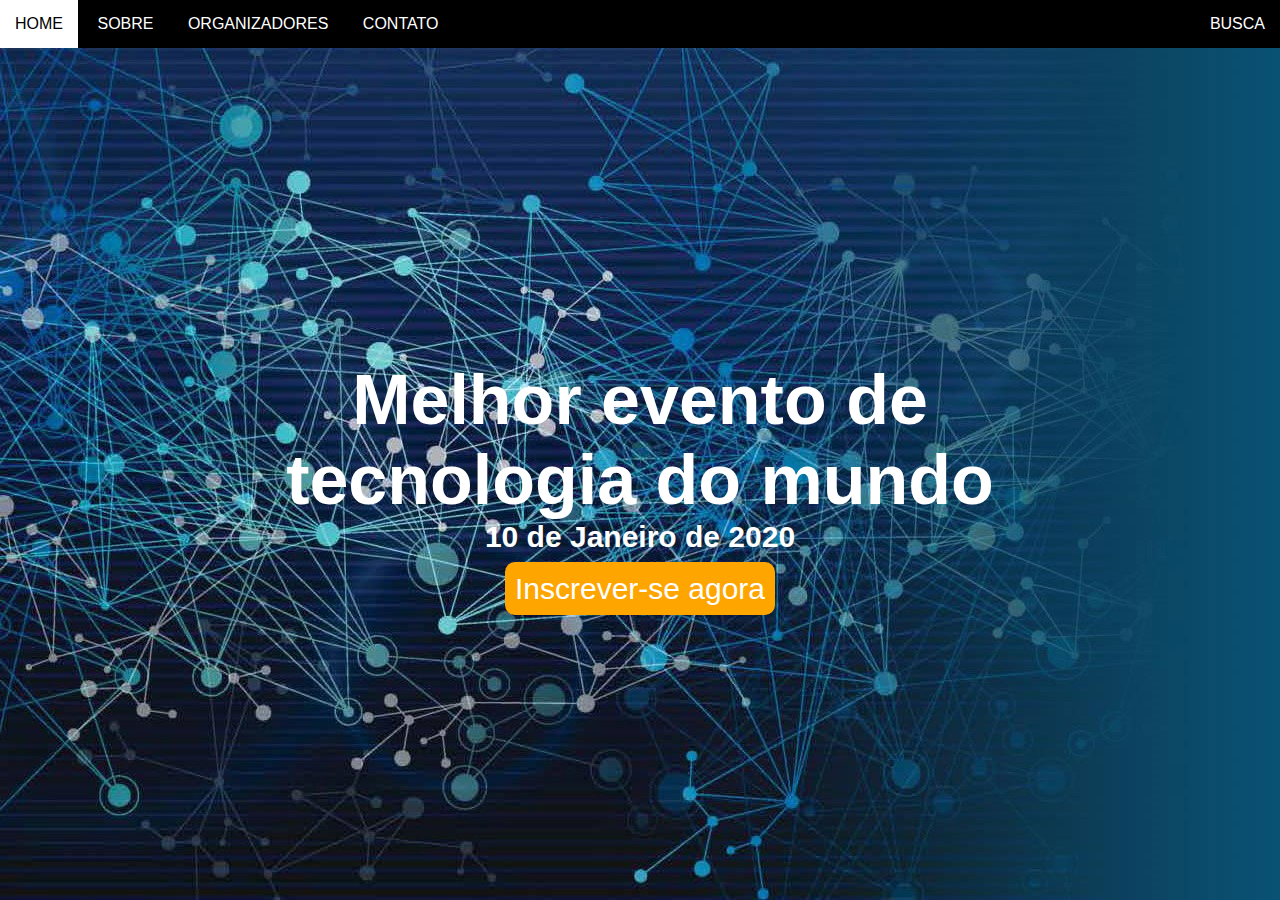
==== site--zero/index.html @ 1d3408f9 "Site feito durante a aula" ====
<!DOCTYPE html>
<html lang="en">
<head>
    <meta charset="UTF-8">
    <meta name="viewport" content="width=device-width, initial-scale=1.0">
    <meta http-equiv="X-UA-Compatible" content="ie=edge">
    <title>Primeiro Site</title>
    <link rel="stylesheet" href="assets/css/styles.css">
</head>
<body>

    <!--BARRA DE NAVEGAÇÃO-->
    <nav id="menu">
        <a href="#">Home</a>
        <a href="#">Sobre</a>
        <a href="#">Organizadores</a>
        <a href="#">Contato</a>
        <a class="right bg-red" href="#">Busca</a>
    </nav>
    <!--FIM BARRA DE NAVEGAÇÃO-->

    <!--SEÇÃO PRINCIPAL-->
<section id="principal">

    <div id="conteudo-principal">
        <h1>Melhor evento de <br/> tecnologia do mundo</h1>
        <h3>10 de Janeiro de 2020</h3>
        <a class="botao" href="#">Inscrever-se agora</a>
    </div>
    
</section>
    <!--FIM SEÇÃO PRINCIPAL-->
</body>
</html>
---- site--zero/assets/css/styles.css ----
body{
    margin: 0;
    font-family: Arial, Helvetica, sans-serif;
    background-color: #333;
}
h1,h2,h3,h4,h5,h6{
    margin: 0;
}
nav#menu{
    background-color: black;
    position: fixed;
    width: 100%;
    
}
nav#menu a{ 
    color: white;
    text-decoration: none;
    padding: 15px;
    text-transform: uppercase;
    display: inline-block;
    
}
nav#menu a:hover{
    background-color: white;
    color: black;

}
.right{
    float: right;
}

section#principal{
    height: 100vh;
    text-align: center;
    background-size:cover;
    color: white;
    background-image: url("../img/header-bg.jpg");

}
div#conteudo-principal{
    top: 40%;
    position: relative;
}

div#conteudo-principal h1{
    font-size: 70px;
}
div#conteudo-principal h3{
    font-size: 30px;
}

a.botao{
    background:orange;
    padding: 10px;
    color: white;
    text-decoration: none;
    font-size: 30px;
    border-radius: 10px;
    line-height: 70px;
}
a.botao:hover{
    background-color: orangered;
}
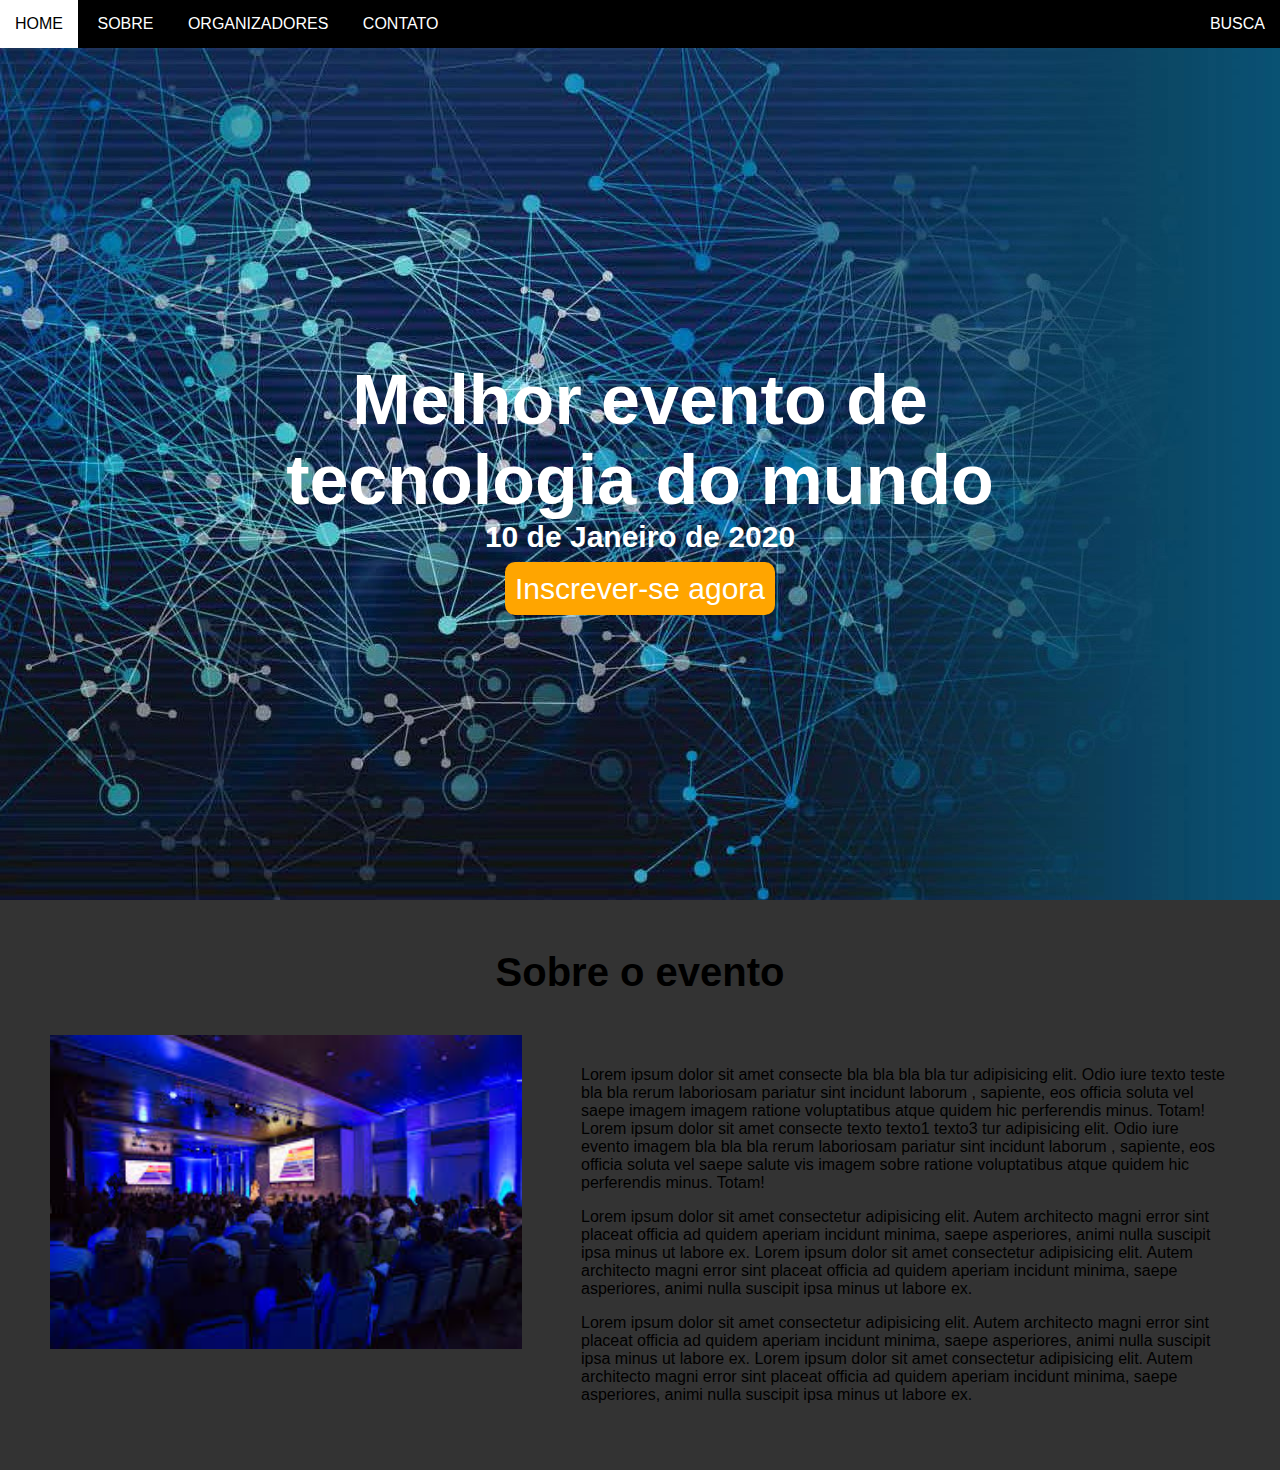
==== commit 1450f5cf: "atualização durante aula" ====
--- a/site--zero/index.html
+++ b/site--zero/index.html
@@ -6,6 +6,7 @@
     <meta http-equiv="X-UA-Compatible" content="ie=edge">
     <title>Primeiro Site</title>
     <link rel="stylesheet" href="assets/css/styles.css">
+    <link rel="icon" href="assets/img/icone.png" type="image/x-icon">
 </head>
 <body>
 
@@ -30,5 +31,50 @@
     
 </section>
     <!--FIM SEÇÃO PRINCIPAL-->
+
+<section id="sobre" class="bg-cinza">
+    <div class="conteudo">
+        <h1 class="titulo">Sobre o evento</h1>
+
+        <div style="width: 40%; margin-right: 5%; float: left;">
+           <img style="width: 100%;" src="assets/img/evento.jpeg" alt=""> 
+        </div>
+        
+        <div style="margin-top: 15px; width: 55%; float: right;">
+            <p> Lorem ipsum dolor sit amet consecte bla bla bla bla
+                tur adipisicing elit. Odio iure texto teste bla bla
+                rerum laboriosam pariatur sint incidunt laborum
+                , sapiente, eos officia soluta vel saepe imagem imagem
+                ratione voluptatibus atque quidem hic perferendis minus. Totam!
+                Lorem ipsum dolor sit amet consecte texto texto1 texto3
+                tur adipisicing elit. Odio iure evento imagem bla bla bla
+                rerum laboriosam pariatur sint incidunt laborum
+                , sapiente, eos officia soluta vel saepe salute vis imagem sobre 
+                ratione voluptatibus atque quidem hic perferendis minus. Totam!</p>
+            <p>
+                Lorem ipsum dolor sit amet consectetur adipisicing elit.
+                Autem architecto magni error sint placeat officia ad 
+                quidem aperiam incidunt minima,
+                saepe asperiores, animi nulla suscipit ipsa minus ut labore ex.
+                Lorem ipsum dolor sit amet consectetur adipisicing elit.
+                Autem architecto magni error sint placeat officia ad quidem 
+                aperiam incidunt minima,
+                saepe asperiores, animi nulla suscipit ipsa minus ut labore ex.
+            </p>
+            <p>
+                Lorem ipsum dolor sit amet consectetur adipisicing elit.
+                Autem architecto magni error sint placeat officia ad 
+                quidem aperiam incidunt minima,
+                saepe asperiores, animi nulla suscipit ipsa minus ut labore ex.
+                Lorem ipsum dolor sit amet consectetur adipisicing elit.
+                Autem architecto magni error sint placeat officia ad quidem 
+                aperiam incidunt minima,
+                saepe asperiores, animi nulla suscipit ipsa minus ut labore ex.
+            </p>   
+        </div>
+        
+    </div>
+</section>
+
 </body>
 </html>--- a/site--zero/assets/css/styles.css
+++ b/site--zero/assets/css/styles.css
@@ -2,6 +2,12 @@
     margin: 0;
     font-family: Arial, Helvetica, sans-serif;
     background-color: #333;
+}
+section:after{
+    clear: both;
+    content: "";
+    display: table;
+    padding-bottom: 50px;
 }
 h1,h2,h3,h4,h5,h6{
     margin: 0;
@@ -10,7 +16,7 @@
     background-color: black;
     position: fixed;
     width: 100%;
-    
+    z-index: 1;
 }
 nav#menu a{ 
     color: white;
@@ -61,3 +67,16 @@
 a.botao:hover{
     background-color: orangered;
 }
+/* ------------------Seção 2------------------------------------ */
+div.conteudo{
+    padding: 50px;
+}
+h1.titulo{
+    font-size: 40px;
+    text-align: center;
+    margin-bottom: 40px;
+}
+.bg-cinza{
+    background-color: #333;  
+}
+
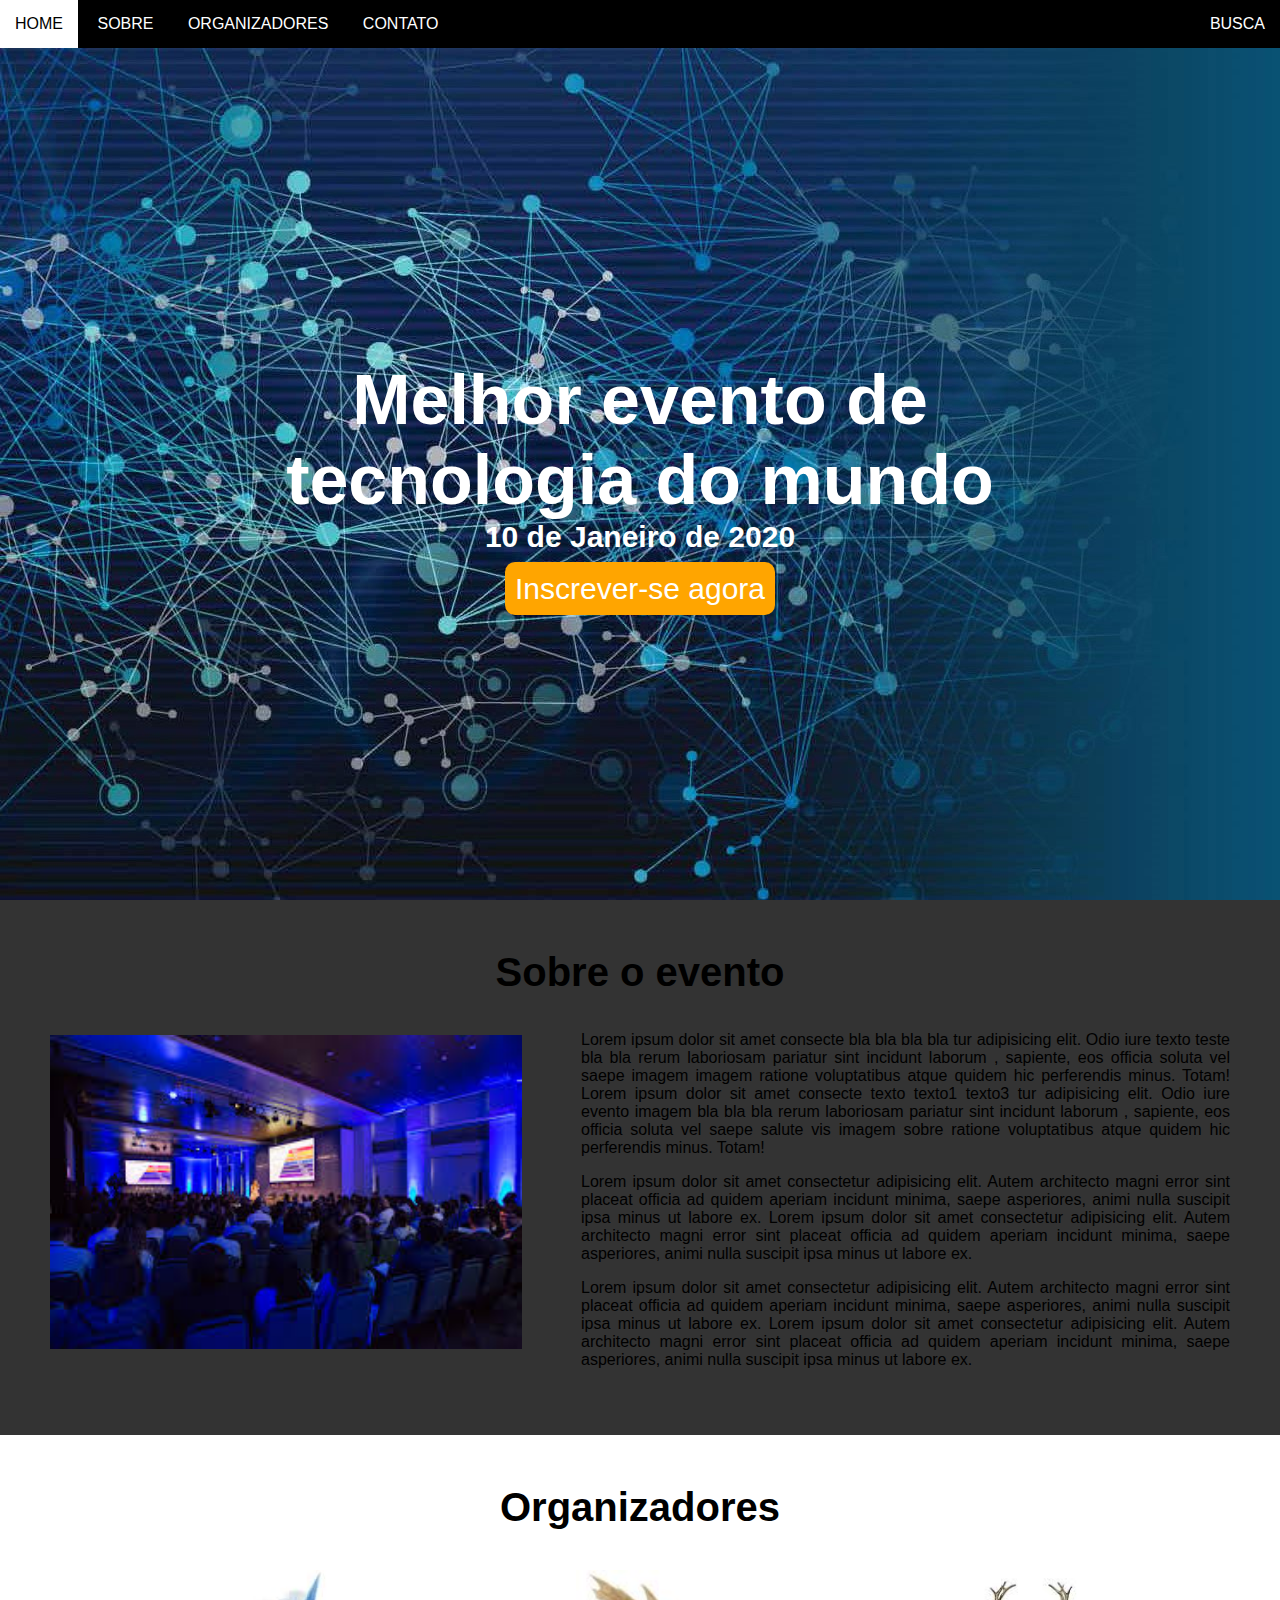
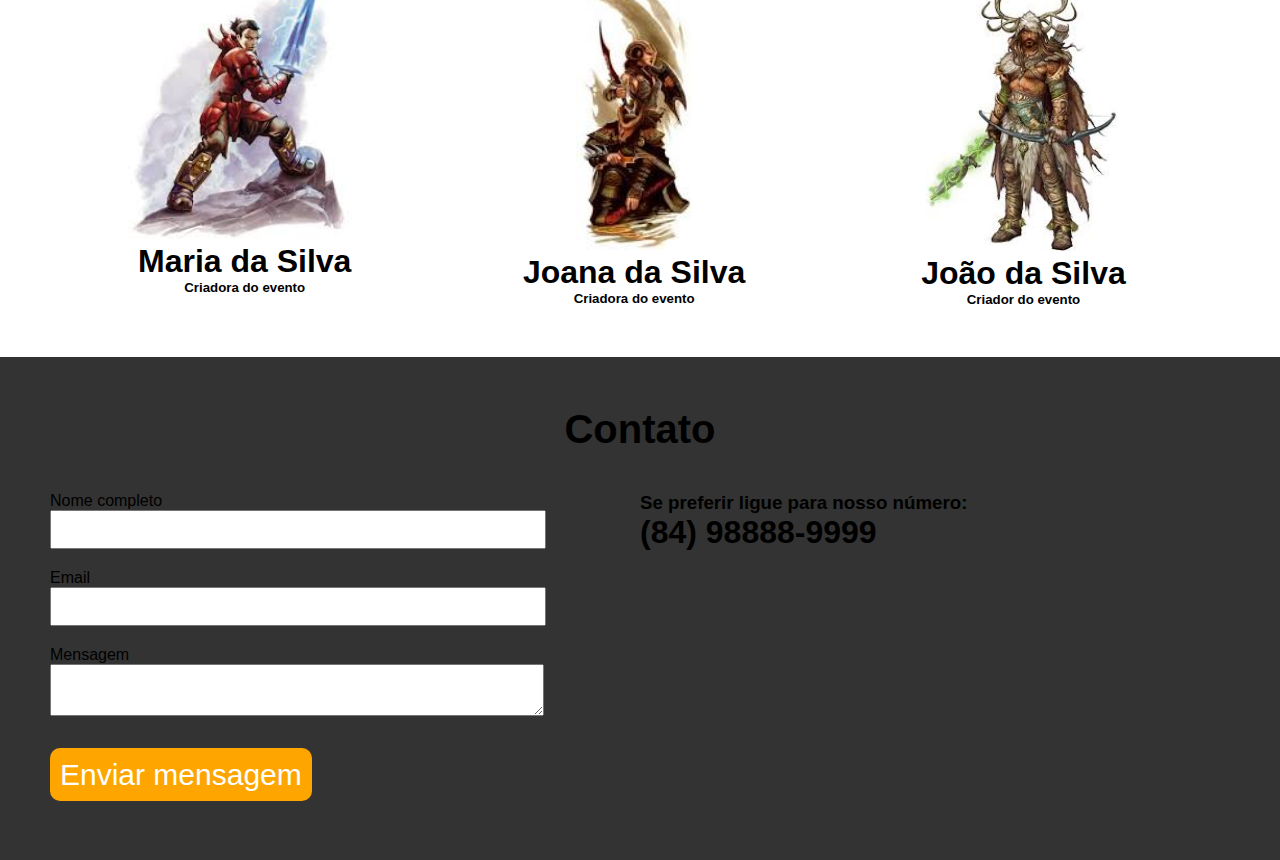
==== commit 2097c31e: "finalizado o templat da aula" ====
--- a/site--zero/index.html
+++ b/site--zero/index.html
@@ -13,9 +13,9 @@
     <!--BARRA DE NAVEGAÇÃO-->
     <nav id="menu">
         <a href="#">Home</a>
-        <a href="#">Sobre</a>
-        <a href="#">Organizadores</a>
-        <a href="#">Contato</a>
+        <a href="#sobre">Sobre</a>
+        <a href="#organizadores">Organizadores</a>
+        <a href="#contato">Contato</a>
         <a class="right bg-red" href="#">Busca</a>
     </nav>
     <!--FIM BARRA DE NAVEGAÇÃO-->
@@ -39,8 +39,7 @@
         <div style="width: 40%; margin-right: 5%; float: left;">
            <img style="width: 100%;" src="assets/img/evento.jpeg" alt=""> 
         </div>
-        
-        <div style="margin-top: 15px; width: 55%; float: right;">
+        <div style="margin-top: -20px; width: 55%; float: right;">
             <p> Lorem ipsum dolor sit amet consecte bla bla bla bla
                 tur adipisicing elit. Odio iure texto teste bla bla
                 rerum laboriosam pariatur sint incidunt laborum
@@ -76,5 +75,53 @@
     </div>
 </section>
 
+<section id="organizadores">
+    <div class="conteudo">
+        <h1 class="titulo">Organizadores</h1>
+
+        <div class="item">
+            <img style="width: 60%;" src="assets/img/perso1.jpeg" alt="">
+            <h1>Maria da Silva</h1>
+            <h5>Criadora do evento</h5>
+        </div>
+
+        <div class="item" >
+            <img style="width: 30%;" src="assets/img/perso2.jpeg" alt="">
+            <h1>Joana da Silva</h1>
+            <h5>Criadora do evento</h5>
+        </div>
+
+        <div class="item"> 
+            <img style="width: 50%;" src="assets/img/perso3.jpeg" alt="">
+            <h1>João da Silva</h1>
+            <h5>Criador do evento</h5>
+        </div>
+    </div>
+</section>
+
+<section id="contato"class="bg-cinza">
+    <div class="conteudo">
+            <h1 class="titulo">Contato</h1>
+
+            <div style="width: 50%; float:left">
+                <form action="">
+                    <label for="">Nome completo</label><br/>
+                    <input type="text"><br/>
+                    <label for="">Email</label><br/>
+                    <input type="email"><br/>
+                    <label for="">Mensagem</label><br/>
+                    <textarea name="" id=""></textarea><br/>
+                    <a class="botao" href="">Enviar mensagem</a>
+                </form>
+            </div>
+
+            <div style="width: 50%; float:right">
+                <h3> Se preferir ligue para nosso número:</h3>
+                <h1>(84) 98888-9999</h1>
+            </div>
+    </div>
+
+</section>
+
 </body>
 </html>--- a/site--zero/assets/css/styles.css
+++ b/site--zero/assets/css/styles.css
@@ -1,7 +1,7 @@
 body{
     margin: 0;
     font-family: Arial, Helvetica, sans-serif;
-    background-color: #333;
+    background-color: white;
 }
 section:after{
     clear: both;
@@ -67,16 +67,27 @@
 a.botao:hover{
     background-color: orangered;
 }
+.bg-cinza{
+    background-color: #333;  
+}
 /* ------------------Seção 2------------------------------------ */
 div.conteudo{
     padding: 50px;
+    text-align: justify;
 }
 h1.titulo{
     font-size: 40px;
     text-align: center;
     margin-bottom: 40px;
 }
-.bg-cinza{
-    background-color: #333;  
+/* ------------------Seção 3------------------------------------ */
+div.item{
+    width: 33%;
+    text-align: center;
+    float: left;
 }
-
+section#contato input, section#contato textarea{
+    padding: 10px;
+    width: 80%;
+    margin-bottom: 20px;
+}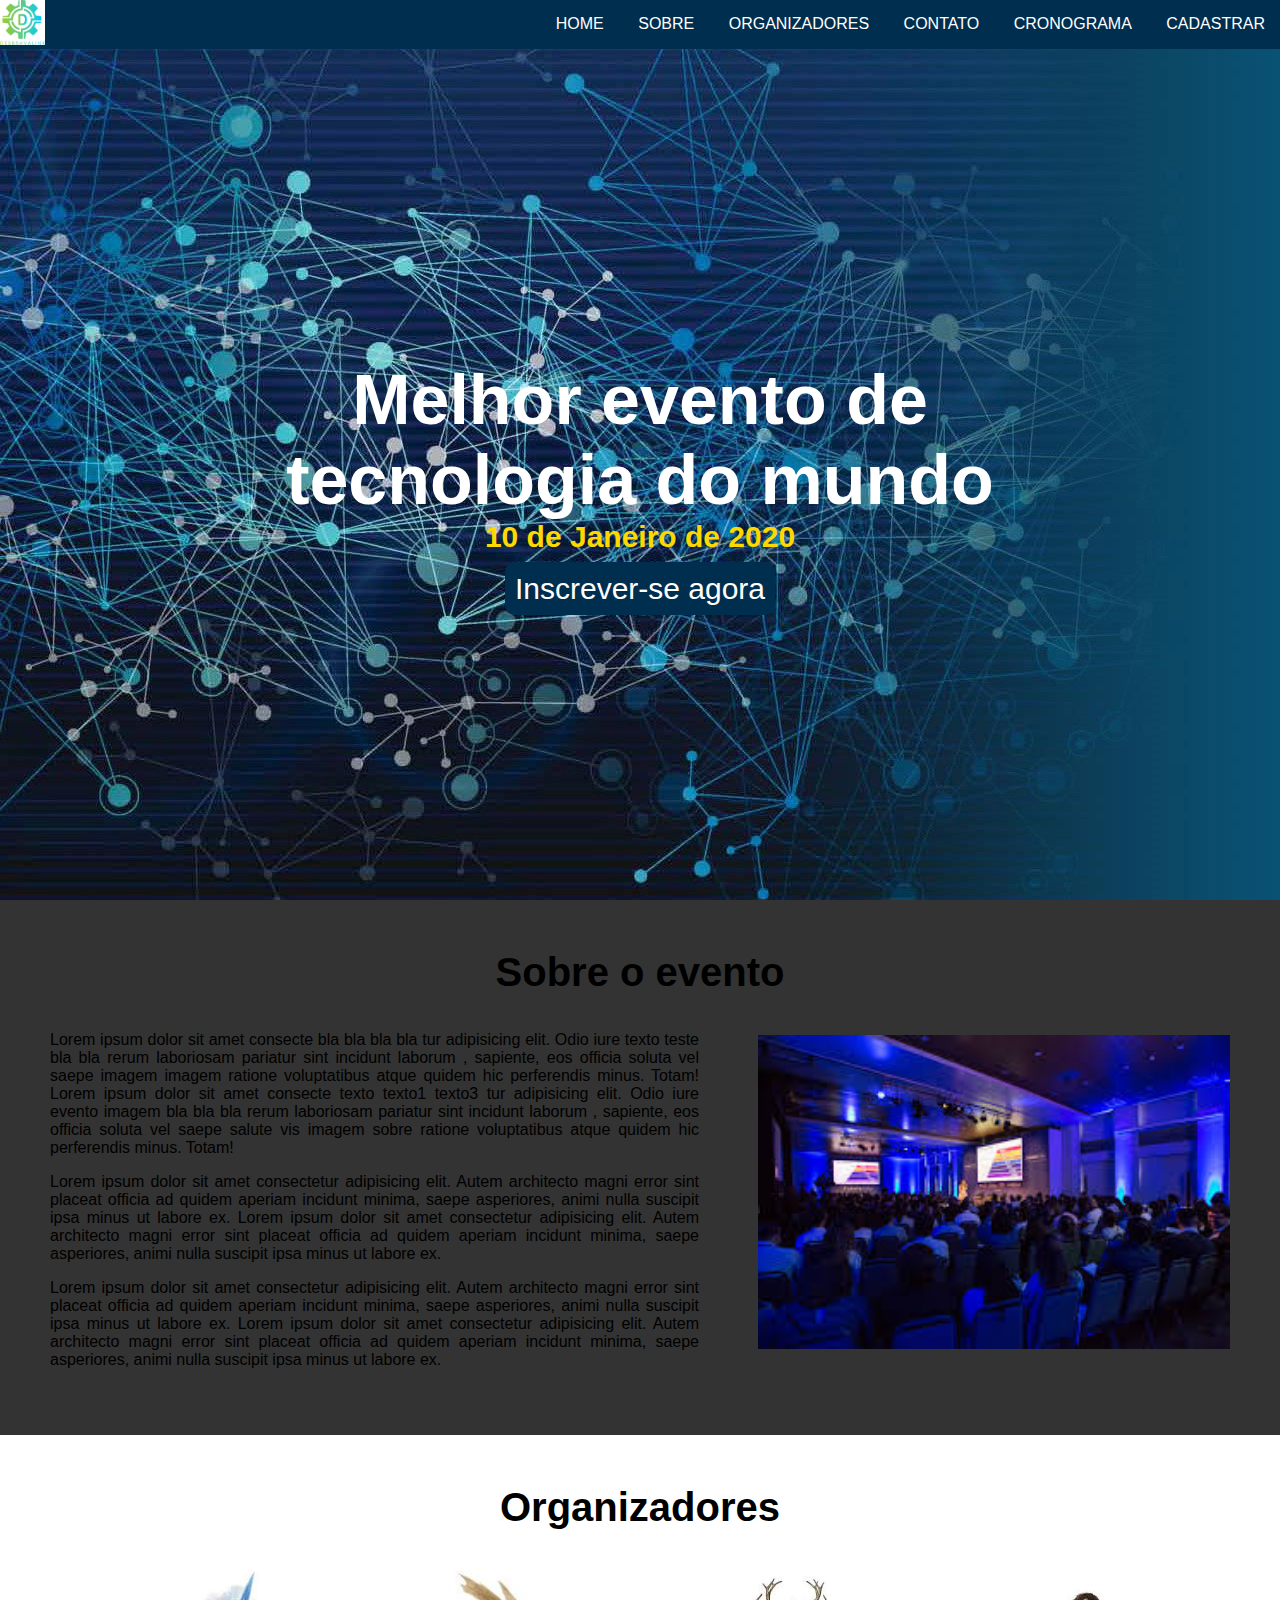
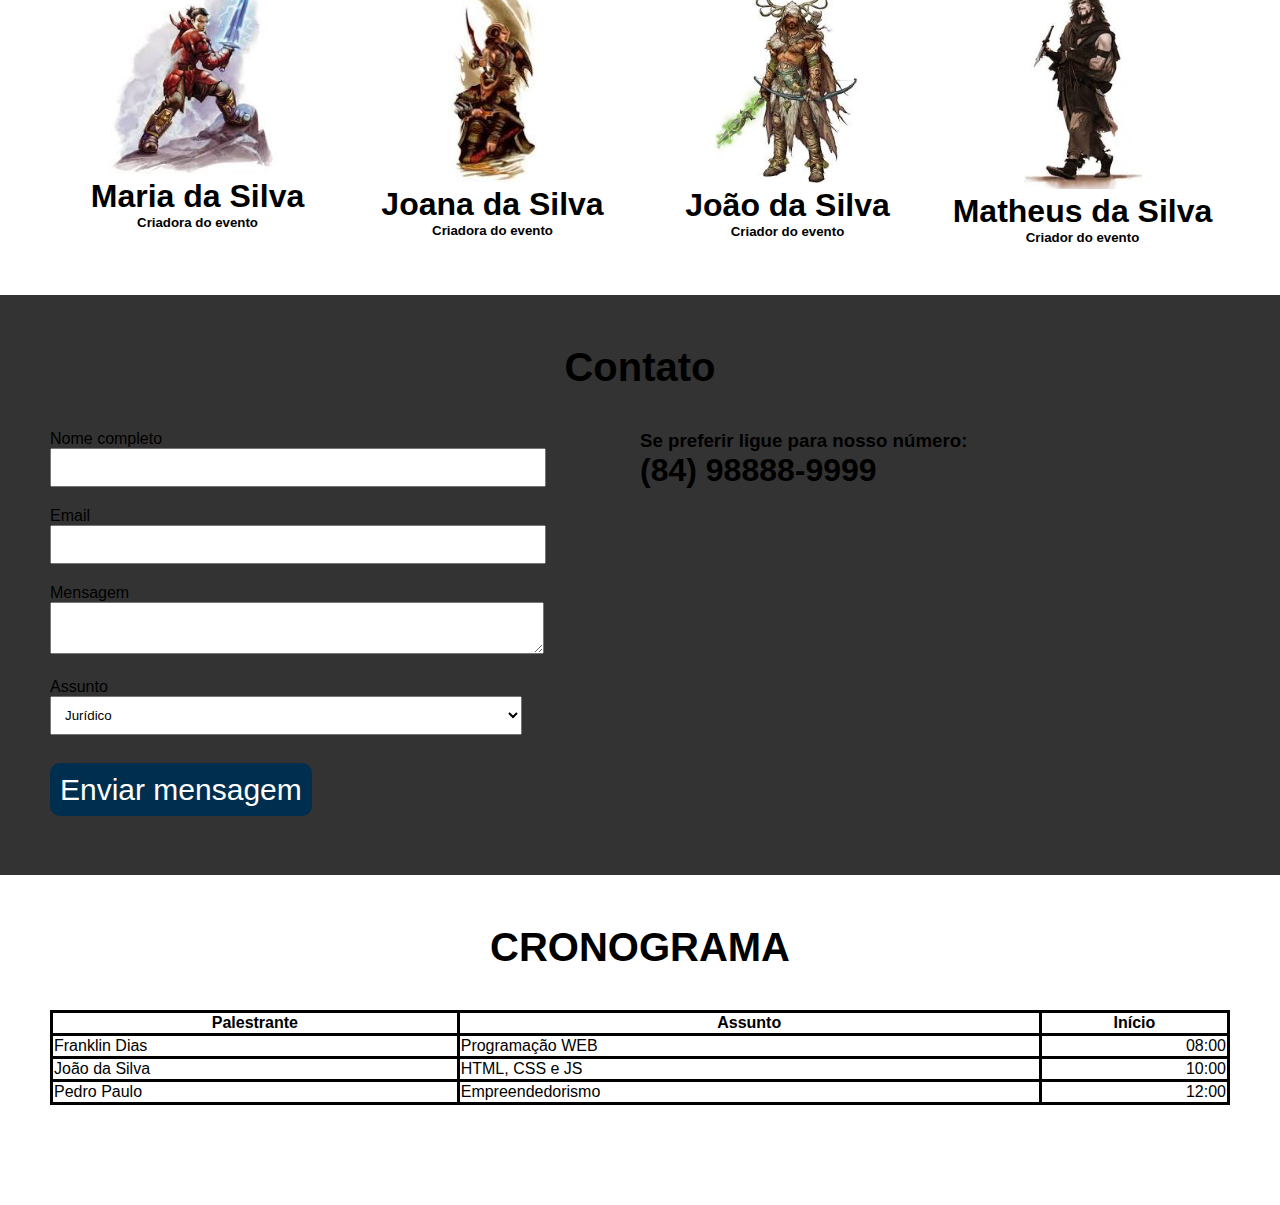
==== commit 5d12aada: "Trabalho avaliativo feito por Jóse Dênis e Matheus Santos" ====
--- a/site--zero/index.html
+++ b/site--zero/index.html
@@ -12,11 +12,17 @@
 
     <!--BARRA DE NAVEGAÇÃO-->
     <nav id="menu">
-        <a href="#">Home</a>
-        <a href="#sobre">Sobre</a>
-        <a href="#organizadores">Organizadores</a>
-        <a href="#contato">Contato</a>
-        <a class="right bg-red" href="#">Busca</a>
+        <div style="float: left">
+            <img style="width: 20%;" src="assets/img/dv.jpeg" alt="">
+        </div>
+        <div class="right">
+            <a href="index.html">Home</a>
+            <a href="#sobre">Sobre</a>
+            <a href="#organizadores">Organizadores</a>
+            <a href="#contato">Contato</a>
+            <a href="#CRONOGRAMA">Cronograma</a>
+            <a href="cadastrar.html">Cadastrar</a>
+        </div>
     </nav>
     <!--FIM BARRA DE NAVEGAÇÃO-->
 
@@ -25,7 +31,7 @@
 
     <div id="conteudo-principal">
         <h1>Melhor evento de <br/> tecnologia do mundo</h1>
-        <h3>10 de Janeiro de 2020</h3>
+        <h3 id="data">10 de Janeiro de 2020</h3>
         <a class="botao" href="#">Inscrever-se agora</a>
     </div>
     
@@ -36,10 +42,10 @@
     <div class="conteudo">
         <h1 class="titulo">Sobre o evento</h1>
 
-        <div style="width: 40%; margin-right: 5%; float: left;">
+        <div style="width: 40%; margin-left : 5%; float: right;">
            <img style="width: 100%;" src="assets/img/evento.jpeg" alt=""> 
         </div>
-        <div style="margin-top: -20px; width: 55%; float: right;">
+        <div style="margin-top: -20px; width: 55%; float: left;">
             <p> Lorem ipsum dolor sit amet consecte bla bla bla bla
                 tur adipisicing elit. Odio iure texto teste bla bla
                 rerum laboriosam pariatur sint incidunt laborum
@@ -96,32 +102,73 @@
             <h1>João da Silva</h1>
             <h5>Criador do evento</h5>
         </div>
+
+        <div class="item"> 
+            <img style="width: 40%; margin-top: 20px;" src="assets/img/perso4.jpeg" alt="">
+            <h1>Matheus da Silva</h1>
+            <h5>Criador do evento</h5>
+        </div>
     </div>
 </section>
 
 <section id="contato"class="bg-cinza">
     <div class="conteudo">
-            <h1 class="titulo">Contato</h1>
+        <h1 class="titulo">Contato</h1>
 
-            <div style="width: 50%; float:left">
-                <form action="">
-                    <label for="">Nome completo</label><br/>
-                    <input type="text"><br/>
-                    <label for="">Email</label><br/>
-                    <input type="email"><br/>
-                    <label for="">Mensagem</label><br/>
-                    <textarea name="" id=""></textarea><br/>
-                    <a class="botao" href="">Enviar mensagem</a>
-                </form>
-            </div>
+        <div style="width: 50%; float:left">
+            <form action="">
+                <label for="">Nome completo</label><br/>
+                <input type="text"><br/>
+                <label for="">Email</label><br/>
+                <input type="email"><br/>
+                <label for="">Mensagem</label><br/>
+                <textarea name="" id=""></textarea><br/>
+                <label for="combobox">Assunto</label><br/>
+                <select name="combobox" id="">
+                    <option value="1">Jurídico</option>
+                    <option value="2">Finaceiro</option>
+                    <option value="3">Suport</option>
+                </select><br/>
+                <a class="botao" href="">Enviar mensagem</a>
+            </form>
+        </div>
 
-            <div style="width: 50%; float:right">
-                <h3> Se preferir ligue para nosso número:</h3>
-                <h1>(84) 98888-9999</h1>
-            </div>
+        <div style="width: 50%; float:right">
+            <h3> Se preferir ligue para nosso número:</h3>
+            <h1>(84) 98888-9999</h1>
+        </div>
     </div>
 
 </section>
+    <section id="CRONOGRAMA">
+            <div class="conteudo">
+                <h1 class="titulo">CRONOGRAMA</h1>
+                    <DIv>
+                        <TAble id="TAB">
+                            <tr class="central">
+                                <th>Palestrante</th>
+                                <th>Assunto</th>
+                                <th>Início</th>
+                            </tr>
+                            <tr>
+                                <td>Franklin Dias</td>
+                                <td>Programação WEB</td>
+                                <td class="dir">08:00</td>
+                            </tr>
+                            <tr>
+                                <td>João da Silva</td>
+                                <td>HTML, CSS e JS</td>
+                                <td class="dir">10:00</td>
+                            </tr>
+                            <tr>
+                                <td>Pedro Paulo</td>
+                                <td>Empreendedorismo</td>
+                                <td class="dir">12:00</td>
+                            </tr>
+                        </TAble>
+                    </DIv>
+            </div>
+    </section>
 
 </body>
 </html>--- a/site--zero/assets/css/styles.css
+++ b/site--zero/assets/css/styles.css
@@ -13,7 +13,7 @@
     margin: 0;
 }
 nav#menu{
-    background-color: black;
+    background-color: #002e4e;
     position: fixed;
     width: 100%;
     z-index: 1;
@@ -27,7 +27,7 @@
     
 }
 nav#menu a:hover{
-    background-color: white;
+    background-color: #fff;
     color: black;
 
 }
@@ -56,7 +56,7 @@
 }
 
 a.botao{
-    background:orange;
+    background:#002e4e;
     padding: 10px;
     color: white;
     text-decoration: none;
@@ -65,7 +65,7 @@
     line-height: 70px;
 }
 a.botao:hover{
-    background-color: orangered;
+    background-color: #011e31;
 }
 .bg-cinza{
     background-color: #333;  
@@ -82,12 +82,29 @@
 }
 /* ------------------Seção 3------------------------------------ */
 div.item{
-    width: 33%;
+    width: 25%;
     text-align: center;
     float: left;
 }
-section#contato input, section#contato textarea{
+section#contato input, section#contato textarea, section#contato select{
     padding: 10px;
     width: 80%;
     margin-bottom: 20px;
-}+}
+h3#data{
+    color: #ffd800;
+}
+table#TAB{
+width: 100%;
+}
+tr.central{
+    text-align: center;
+}
+td.dir{
+    text-align: right;
+}
+
+table, th,td{
+    border: 3px solid black;
+    border-collapse: collapse;
+  }
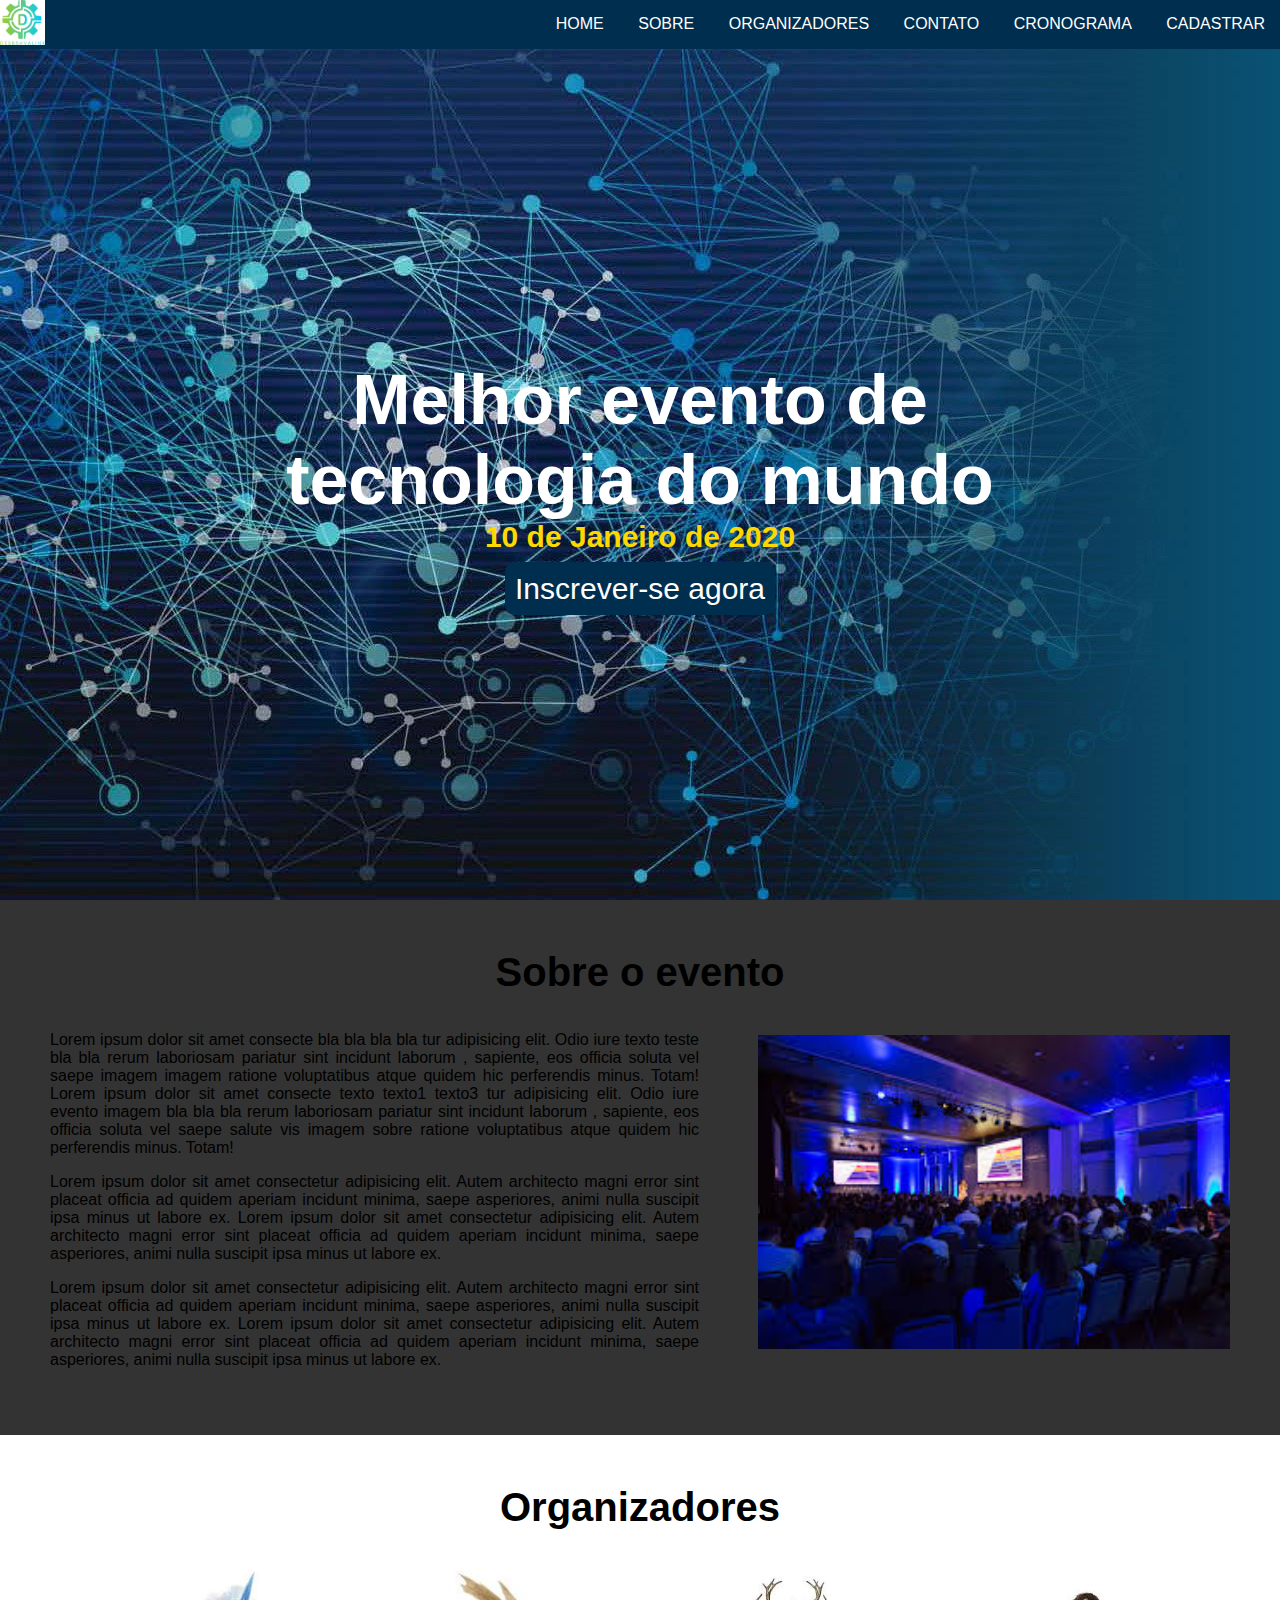
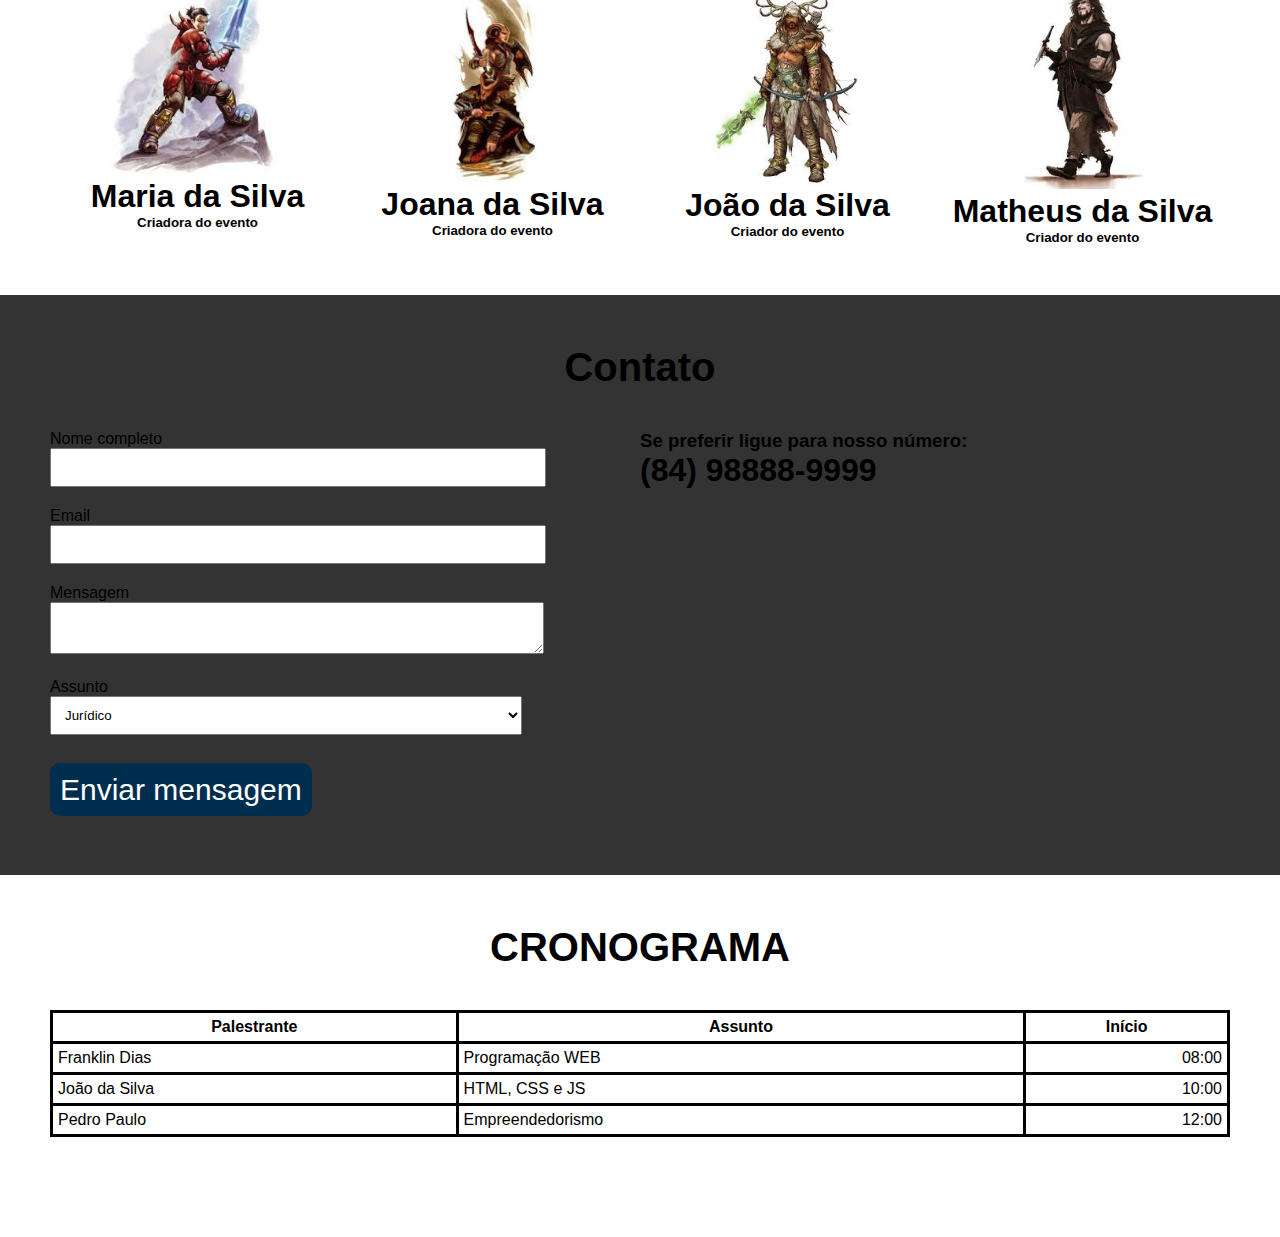
==== commit c8457340: "correção de erros no select" ====
--- a/site--zero/index.html
+++ b/site--zero/index.html
@@ -126,8 +126,8 @@
                 <label for="combobox">Assunto</label><br/>
                 <select name="combobox" id="">
                     <option value="1">Jurídico</option>
-                    <option value="2">Finaceiro</option>
-                    <option value="3">Suport</option>
+                    <option value="2">Financeiro</option>
+                    <option value="3">Suporte</option>
                 </select><br/>
                 <a class="botao" href="">Enviar mensagem</a>
             </form>
--- a/site--zero/assets/css/styles.css
+++ b/site--zero/assets/css/styles.css
@@ -107,4 +107,5 @@
 table, th,td{
     border: 3px solid black;
     border-collapse: collapse;
-  }
+    padding: 5px;
+}
